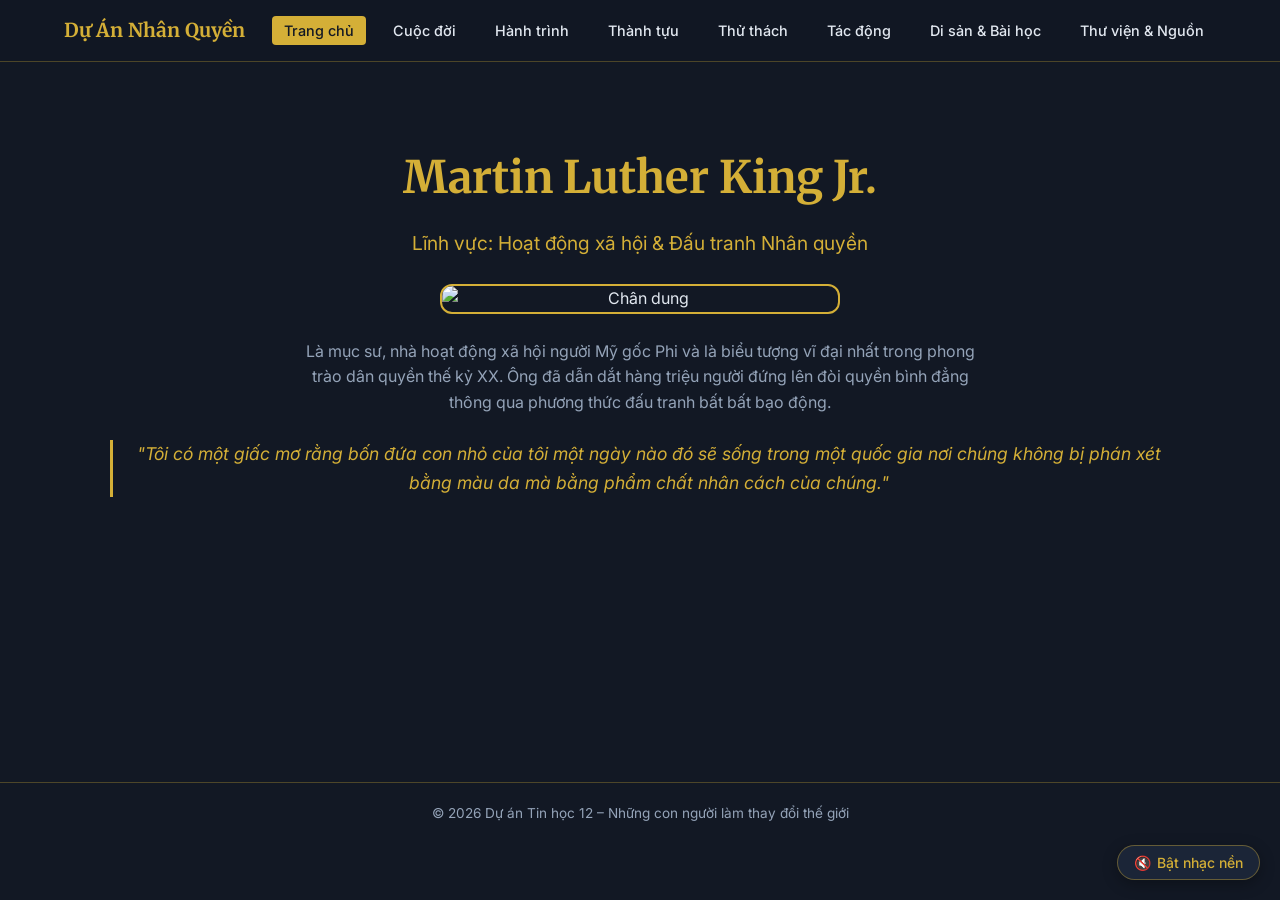
==== index.html @ acc28383 "Add initial HTML structure for project" ====
<!DOCTYPE html>
<html lang="vi">
<head>
    <meta charset="UTF-8">
    <meta name="viewport" content="width=device-width, initial-scale=1.0">
    <title>Martin Luther King Jr. – Một con người làm thay đổi thế giới</title>
    <link href="https://fonts.googleapis.com/css2?family=Inter:wght@400;500;600&family=Merriweather:wght@400;700&display=swap" rel="stylesheet">
    <link rel="stylesheet" href="style.css">
</head>
<body>
    <header>
        <a href="index.html" class="logo">Dự Án Nhân Quyền</a>
        <nav>
            <ul>
                <li><a href="index.html" class="active">Trang chủ</a></li>
                <li><a href="cuocdoi.html">Cuộc đời</a></li>
                <li><a href="hanhtrinh.html">Hành trình</a></li>
                <li><a href="thanhtuu.html">Thành tựu</a></li>
                <li><a href="thuthach.html">Thử thách</a></li>
                <li><a href="tacdong.html">Tác động</a></li>
                <li><a href="disan_baihoc.html">Di sản & Bài học</a></li>
                <li><a href="thuvien_nguon.html">Thư viện & Nguồn</a></li>
            </ul>
        </nav>
    </header>

    <main>
        <section style="text-align: center; padding: 40px 0;">
            <h1 style="font-size: 2.8rem; margin-bottom: 15px;">Martin Luther King Jr.</h1>
            <p style="color: var(--gold); font-size: 1.2rem; margin-bottom: 25px;">Lĩnh vực: Hoạt động xã hội & Đấu tranh Nhân quyền</p>
            <div style="max-width: 400px; margin: 0 auto 25px; border-radius: 12px; overflow: hidden; border: 2px solid var(--gold);">
                <img src="https://images.unsplash.com/photo-1541872703-74c5e44368f9?auto=format&fit=crop&w=600&q=80" alt="Chân dung" style="width:100%; display:block;">
            </div>
            <p style="max-width: 700px; margin: 0 auto 25px; color: var(--text-muted);">
                Là mục sư, nhà hoạt động xã hội người Mỹ gốc Phi và là biểu tượng vĩ đại nhất trong phong trào dân quyền thế kỷ XX. Ông đã dẫn dắt hàng triệu người đứng lên đòi quyền bình đẳng thông qua phương thức đấu tranh bất bất bạo động.
            </p>
            <blockquote style="font-style: italic; color: var(--gold); font-size: 1.1rem; border-left: 3px solid var(--gold); padding-left: 15px; display: inline-block;">
                "Tôi có một giấc mơ rằng bốn đứa con nhỏ của tôi một ngày nào đó sẽ sống trong một quốc gia nơi chúng không bị phán xét bằng màu da mà bằng phẩm chất nhân cách của chúng."
            </blockquote>
        </section>
    </main>

    <footer>&copy; 2026 Dự án Tin học 12 – Những con người làm thay đổi thế giới</footer>

    <!-- THANH NHẠC NỀN & SCRIPT -->
    <div class="bg-music-container">
        <audio id="bg-audio" loop>
            <source src="https://assets.mixkit.co/music/preview/mixkit-serene-view-443.mp3" type="audio/mpeg">
        </audio>
        <button id="music-toggle-btn" class="bg-music-btn" onclick="toggleMusic()">
            <span id="music-icon">🔇</span> <span id="music-text">Bật nhạc nền</span>
        </button>
    </div>
    <script>
        const audio = document.getElementById('bg-audio');
        const musicIcon = document.getElementById('music-icon');
        const musicText = document.getElementById('music-text');
        window.addEventListener('DOMContentLoaded', () => {
            if (localStorage.getItem('bgMusicPlaying') === 'true') {
                audio.play().then(() => { musicIcon.textContent = '🔊'; musicText.textContent = 'Tắt nhạc nền'; }).catch(e=>{});
            }
        });
        function toggleMusic() {
            if (audio.paused) {
                audio.play(); musicIcon.textContent = '🔊'; musicText.textContent = 'Tắt nhạc nền';
                localStorage.setItem('bgMusicPlaying', 'true');
            } else {
                audio.pause(); musicIcon.textContent = '🔇'; musicText.textContent = 'Bật nhạc nền';
                localStorage.setItem('bgMusicPlaying', 'false');
            }
        }
    </script>
</body>
</html>
---- style.css ----
/* --- 1. RESET & BIẾN MÀU (CSS VARIABLES) --- */
* {
    margin: 0;
    padding: 0;
    box-sizing: border-box;
}

:root {
    --bg-dark: #121824;
    --bg-card: rgba(30, 41, 59, 0.75);
    --gold: #D4AF37;
    --gold-light: #E5A93C;
    --text-main: #E2E8F0;
    --text-muted: #94A3B8;
    --border-color: rgba(212, 175, 55, 0.3);
}

body {
    font-family: 'Inter', sans-serif;
    background-color: var(--bg-dark);
    color: var(--text-main);
    line-height: 1.6;
    overflow-x: hidden;
}

h1, h2, h3, h4 {
    font-family: 'Merriweather', serif;
    color: var(--gold);
}

/* --- 2. THANH MENU CHUNG (GLOBAL NAVIGATION BAR) --- */
header {
    position: sticky;
    top: 0;
    z-index: 1000;
    background: rgba(18, 24, 36, 0.9);
    backdrop-filter: blur(12px);
    border-bottom: 1px solid var(--border-color);
    display: flex;
    justify-content: space-between;
    align-items: center;
    padding: 15px 5%;
}

.logo {
    font-size: 1.2rem;
    font-weight: bold;
    color: var(--gold);
    text-decoration: none;
    font-family: 'Merriweather', serif;
}

nav ul {
    display: flex;
    list-style: none;
    gap: 15px;
    flex-wrap: wrap;
}

nav ul li a {
    color: var(--text-main);
    text-decoration: none;
    font-size: 0.9rem;
    font-weight: 500;
    padding: 6px 12px;
    border-radius: 4px;
    transition: all 0.3s ease;
}

nav ul li a:hover, nav ul li a.active {
    background: var(--gold);
    color: var(--bg-dark);
}

/* --- 3. BỐ CỤC CHUNG (CONTAINER & MAIN) --- */
main {
    max-width: 1100px;
    margin: 40px auto;
    padding: 0 20px;
    min-height: 70vh;
}

.section-title {
    text-align: center;
    font-size: 2.2rem;
    margin-bottom: 30px;
    position: relative;
}

.section-title::after {
    content: '';
    display: block;
    width: 60px;
    height: 3px;
    background: var(--gold);
    margin: 10px auto 0;
    border-radius: 2px;
}

/* --- 4. CÁC THÀNH PHẦN ĐẶC THÙ (CARDS, TIMELINE, GALLERY, TABLE) --- */
.card-grid {
    display: grid;
    grid-template-columns: repeat(auto-fit, minmax(280px, 1fr));
    gap: 25px;
    margin-top: 20px;
}

.card {
    background: var(--bg-card);
    backdrop-filter: blur(10px);
    border: 1px solid var(--border-color);
    border-radius: 12px;
    padding: 25px;
    transition: transform 0.3s ease, box-shadow 0.3s ease;
}

.card:hover {
    transform: translateY(-5px);
    box-shadow: 0 10px 25px rgba(212, 175, 55, 0.2);
    border-color: var(--gold);
}

/* Timeline CSS */
.timeline {
    position: relative;
    max-width: 800px;
    margin: 0 auto;
    padding: 20px 0;
}

.timeline::before {
    content: '';
    position: absolute;
    top: 0;
    bottom: 0;
    left: 50%;
    width: 2px;
    background: var(--gold);
    transform: translateX(-50%);
}

.timeline-item {
    padding: 10px 40px;
    position: relative;
    width: 50%;
}

.timeline-item:nth-child(odd) { left: 0; text-align: right; }
.timeline-item:nth-child(even) { left: 50%; text-align: left; }

.timeline-content {
    background: var(--bg-card);
    padding: 20px;
    border-radius: 8px;
    border: 1px solid var(--border-color);
}

/* Gallery CSS */
.gallery-grid {
    display: grid;
    grid-template-columns: repeat(auto-fit, minmax(220px, 1fr));
    gap: 15px;
}

.gallery-item {
    overflow: hidden;
    border-radius: 8px;
    border: 1px solid var(--border-color);
    height: 180px;
}

.gallery-item img {
    width: 100%;
    height: 100%;
    object-fit: cover;
    transition: transform 0.4s ease;
}

.gallery-item:hover img {
    transform: scale(1.1);
}

/* Table CSS */
table {
    width: 100%;
    border-collapse: collapse;
    margin-top: 20px;
    background: var(--bg-card);
    border-radius: 8px;
    overflow: hidden;
}

th, td {
    padding: 12px 15px;
    border-bottom: 1px solid var(--border-color);
    text-align: left;
}

th {
    background: rgba(212, 175, 55, 0.15);
    color: var(--gold);
}

/* --- 5. NÚT ĐIỀU KHIỂN NHẠC NỀN --- */
.bg-music-container {
    position: fixed;
    bottom: 20px;
    right: 20px;
    z-index: 9999;
    background: rgba(30, 41, 59, 0.85);
    backdrop-filter: blur(10px);
    border: 1px solid rgba(212, 175, 55, 0.4);
    border-radius: 50px;
    padding: 8px 16px;
    display: flex;
    align-items: center;
    gap: 10px;
    box-shadow: 0 4px 15px rgba(0, 0, 0, 0.3);
    transition: all 0.3s ease;
}

.bg-music-container:hover {
    border-color: #D4AF37;
    box-shadow: 0 0 20px rgba(212, 175, 55, 0.4);
}

.bg-music-btn {
    background: none;
    border: none;
    color: #D4AF37;
    font-size: 14px;
    cursor: pointer;
    display: flex;
    align-items: center;
    gap: 6px;
    font-family: 'Inter', sans-serif;
    font-weight: 500;
}

/* --- 6. FOOTER & RESPONSIVE --- */
footer {
    text-align: center;
    padding: 20px;
    border-top: 1px solid var(--border-color);
    color: var(--text-muted);
    font-size: 0.85rem;
    margin-top: 50px;
}

@media (max-width: 768px) {
    header { flex-direction: column; gap: 10px; }
    nav ul { justify-content: center; }
    .timeline::before { left: 20px; }
    .timeline-item { width: 100%; padding-left: 50px; text-align: left !important; }
}
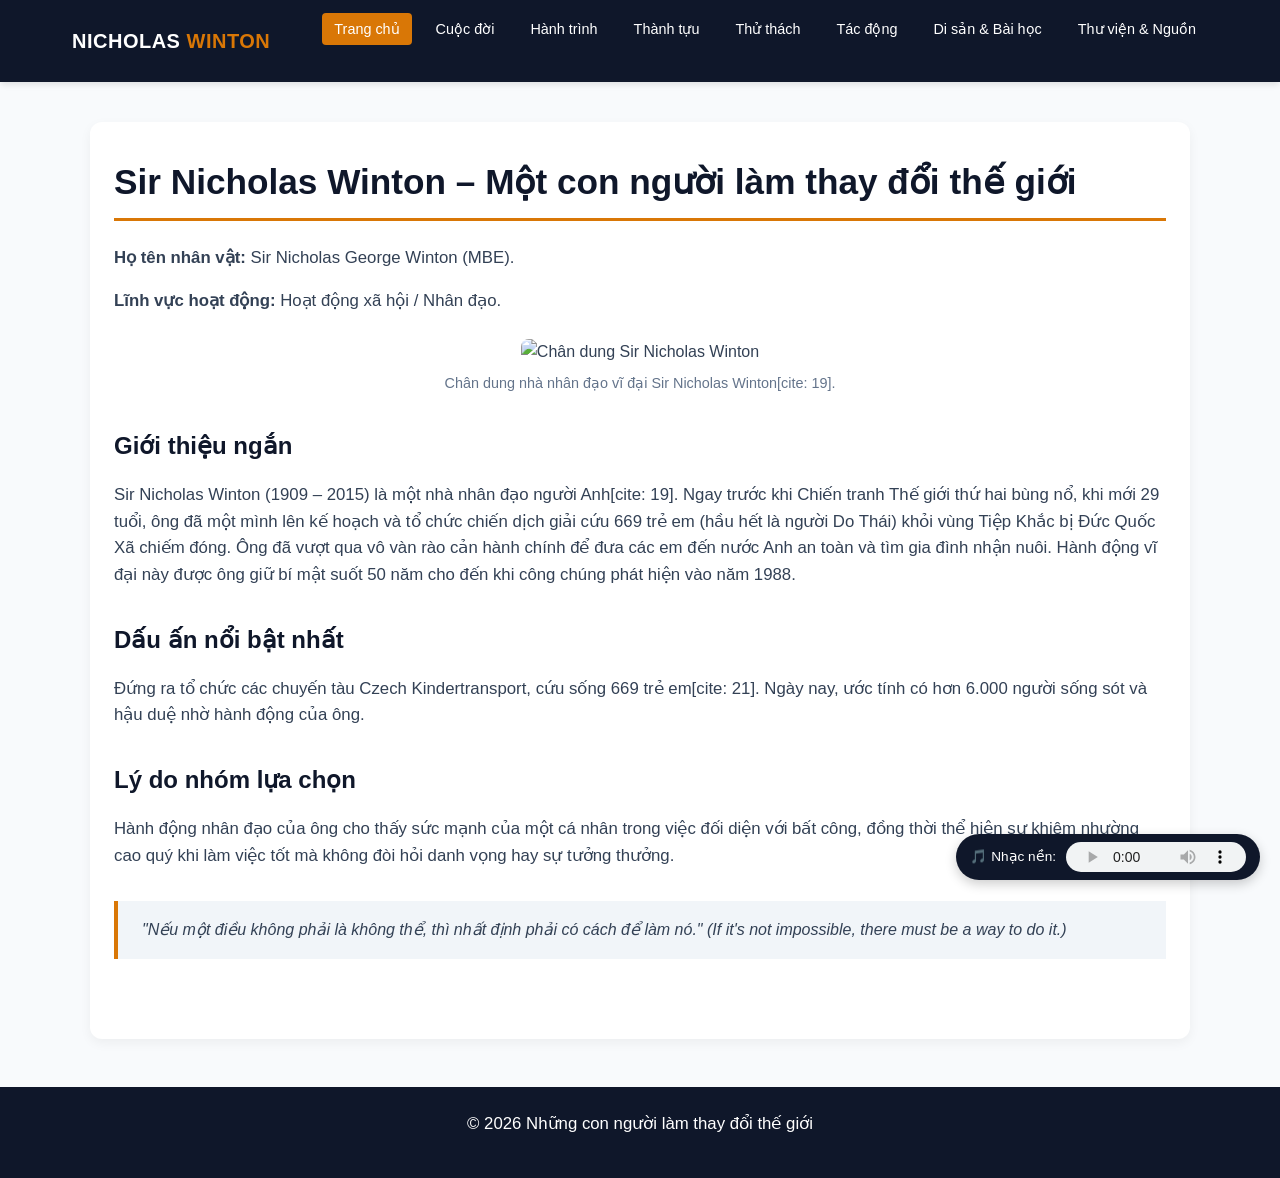
==== commit d5cbbd3a: "Update index.html" ====
--- a/index.html
+++ b/index.html
@@ -3,15 +3,14 @@
 <head>
     <meta charset="UTF-8">
     <meta name="viewport" content="width=device-width, initial-scale=1.0">
-    <title>Martin Luther King Jr. – Một con người làm thay đổi thế giới</title>
-    <link href="https://fonts.googleapis.com/css2?family=Inter:wght@400;500;600&family=Merriweather:wght@400;700&display=swap" rel="stylesheet">
+    <title>Sir Nicholas Winton – Một con người làm thay đổi thế giới</title>
     <link rel="stylesheet" href="style.css">
 </head>
 <body>
     <header>
-        <a href="index.html" class="logo">Dự Án Nhân Quyền</a>
         <nav>
-            <ul>
+            <a href="index.html" class="logo">NICHOLAS <span>WINTON</span></a>
+            <ul class="nav-links">
                 <li><a href="index.html" class="active">Trang chủ</a></li>
                 <li><a href="cuocdoi.html">Cuộc đời</a></li>
                 <li><a href="hanhtrinh.html">Hành trình</a></li>
@@ -25,50 +24,39 @@
     </header>
 
     <main>
-        <section style="text-align: center; padding: 40px 0;">
-            <h1 style="font-size: 2.8rem; margin-bottom: 15px;">Martin Luther King Jr.</h1>
-            <p style="color: var(--gold); font-size: 1.2rem; margin-bottom: 25px;">Lĩnh vực: Hoạt động xã hội & Đấu tranh Nhân quyền</p>
-            <div style="max-width: 400px; margin: 0 auto 25px; border-radius: 12px; overflow: hidden; border: 2px solid var(--gold);">
-                <img src="https://images.unsplash.com/photo-1541872703-74c5e44368f9?auto=format&fit=crop&w=600&q=80" alt="Chân dung" style="width:100%; display:block;">
-            </div>
-            <p style="max-width: 700px; margin: 0 auto 25px; color: var(--text-muted);">
-                Là mục sư, nhà hoạt động xã hội người Mỹ gốc Phi và là biểu tượng vĩ đại nhất trong phong trào dân quyền thế kỷ XX. Ông đã dẫn dắt hàng triệu người đứng lên đòi quyền bình đẳng thông qua phương thức đấu tranh bất bất bạo động.
-            </p>
-            <blockquote style="font-style: italic; color: var(--gold); font-size: 1.1rem; border-left: 3px solid var(--gold); padding-left: 15px; display: inline-block;">
-                "Tôi có một giấc mơ rằng bốn đứa con nhỏ của tôi một ngày nào đó sẽ sống trong một quốc gia nơi chúng không bị phán xét bằng màu da mà bằng phẩm chất nhân cách của chúng."
-            </blockquote>
-        </section>
+        <h1>Sir Nicholas Winton – Một con người làm thay đổi thế giới</h1>
+        <p><strong>Họ tên nhân vật:</strong> Sir Nicholas George Winton (MBE).</p>
+        <p><strong>Lĩnh vực hoạt động:</strong> Hoạt động xã hội / Nhân đạo.</p>
+        
+        <div style="text-align: center; margin: 1.5rem 0;">
+            <img src="images/anhl.jpg" alt="Chân dung Sir Nicholas Winton" style="max-width: 100%; height: 380px; object-fit: cover; border-radius: 8px;">
+            <p style="font-size: 0.9rem; color: #64748b; margin-top: 0.5rem;">Chân dung nhà nhân đạo vĩ đại Sir Nicholas Winton[cite: 19].</p>
+        </div>
+
+        <h2>Giới thiệu ngắn</h2>
+        <p>Sir Nicholas Winton (1909 – 2015) là một nhà nhân đạo người Anh[cite: 19]. Ngay trước khi Chiến tranh Thế giới thứ hai bùng nổ, khi mới 29 tuổi, ông đã một mình lên kế hoạch và tổ chức chiến dịch giải cứu 669 trẻ em (hầu hết là người Do Thái) khỏi vùng Tiệp Khắc bị Đức Quốc Xã chiếm đóng. Ông đã vượt qua vô vàn rào cản hành chính để đưa các em đến nước Anh an toàn và tìm gia đình nhận nuôi. Hành động vĩ đại này được ông giữ bí mật suốt 50 năm cho đến khi công chúng phát hiện vào năm 1988.</p>
+
+        <h2>Dấu ấn nổi bật nhất</h2>
+        <p>Đứng ra tổ chức các chuyến tàu Czech Kindertransport, cứu sống 669 trẻ em[cite: 21]. Ngày nay, ước tính có hơn 6.000 người sống sót và hậu duệ nhờ hành động của ông.</p>
+
+        <h2>Lý do nhóm lựa chọn</h2>
+        <p>Hành động nhân đạo của ông cho thấy sức mạnh của một cá nhân trong việc đối diện với bất công, đồng thời thể hiện sự khiêm nhường cao quý khi làm việc tốt mà không đòi hỏi danh vọng hay sự tưởng thưởng.</p>
+
+        <blockquote style="margin: 2rem 0; padding: 1rem 1.5rem; border-left: 4px solid var(--accent-color); background: #f1f5f9; font-style: italic;">
+            "Nếu một điều không phải là không thể, thì nhất định phải có cách để làm nó." (If it's not impossible, there must be a way to do it.)
+        </blockquote>
     </main>
 
-    <footer>&copy; 2026 Dự án Tin học 12 – Những con người làm thay đổi thế giới</footer>
+    <div class="audio-widget">
+        <span>🎵 Nhạc nền:</span>
+        <audio controls loop>
+            <source src="juraganvisi-light-whimsical-instrumental-with-playful-rhythms-v2-404307.mp3" type="audio/mpeg">
+            Trình duyệt của bạn không hỗ trợ thẻ audio.
+        </audio>
+    </div>
 
-    <!-- THANH NHẠC NỀN & SCRIPT -->
-    <div class="bg-music-container">
-        <audio id="bg-audio" loop>
-            <source src="https://assets.mixkit.co/music/preview/mixkit-serene-view-443.mp3" type="audio/mpeg">
-        </audio>
-        <button id="music-toggle-btn" class="bg-music-btn" onclick="toggleMusic()">
-            <span id="music-icon">🔇</span> <span id="music-text">Bật nhạc nền</span>
-        </button>
-    </div>
-    <script>
-        const audio = document.getElementById('bg-audio');
-        const musicIcon = document.getElementById('music-icon');
-        const musicText = document.getElementById('music-text');
-        window.addEventListener('DOMContentLoaded', () => {
-            if (localStorage.getItem('bgMusicPlaying') === 'true') {
-                audio.play().then(() => { musicIcon.textContent = '🔊'; musicText.textContent = 'Tắt nhạc nền'; }).catch(e=>{});
-            }
-        });
-        function toggleMusic() {
-            if (audio.paused) {
-                audio.play(); musicIcon.textContent = '🔊'; musicText.textContent = 'Tắt nhạc nền';
-                localStorage.setItem('bgMusicPlaying', 'true');
-            } else {
-                audio.pause(); musicIcon.textContent = '🔇'; musicText.textContent = 'Bật nhạc nền';
-                localStorage.setItem('bgMusicPlaying', 'false');
-            }
-        }
-    </script>
+    <footer>
+        <p>&copy; 2026 Những con người làm thay đổi thế giới</p>
+    </footer>
 </body>
 </html>
--- a/style.css
+++ b/style.css
@@ -1,255 +1,277 @@
-/* --- 1. RESET & BIẾN MÀU (CSS VARIABLES) --- */
+/* --- BIẾN VÀ CẤU HÌNH CHUNG --- */
+:root {
+    --primary-color: #0f172a; /* Xanh than lịch sử, trang trọng */
+    --accent-color: #d97706;  /* Vàng đồng / Ánh sáng hy vọng */
+    --bg-color: #f8fafc;      /* Trắng ngà nhạt */
+    --text-color: #334155;    /* Xám đậm dễ đọc */
+    --white: #ffffff;
+    --transition: all 0.3s ease;
+}
+
 * {
     margin: 0;
     padding: 0;
     box-sizing: border-box;
 }
 
-:root {
-    --bg-dark: #121824;
-    --bg-card: rgba(30, 41, 59, 0.75);
-    --gold: #D4AF37;
-    --gold-light: #E5A93C;
-    --text-main: #E2E8F0;
-    --text-muted: #94A3B8;
-    --border-color: rgba(212, 175, 55, 0.3);
-}
-
 body {
-    font-family: 'Inter', sans-serif;
-    background-color: var(--bg-dark);
-    color: var(--text-main);
+    font-family: 'Inter', sans-serif, Arial, sans-serif;
+    background-color: var(--bg-color);
+    color: var(--text-color);
     line-height: 1.6;
-    overflow-x: hidden;
-}
-
-h1, h2, h3, h4 {
-    font-family: 'Merriweather', serif;
-    color: var(--gold);
-}
-
-/* --- 2. THANH MENU CHUNG (GLOBAL NAVIGATION BAR) --- */
+}
+
+/* --- THANH MENU CHUNG --- */
 header {
+    background-color: var(--primary-color);
     position: sticky;
     top: 0;
     z-index: 1000;
-    background: rgba(18, 24, 36, 0.9);
-    backdrop-filter: blur(12px);
-    border-bottom: 1px solid var(--border-color);
+    box-shadow: 0 4px 6px -1px rgba(0, 0, 0, 0.1);
+}
+
+nav {
+    max-width: 1200px;
+    margin: 0 auto;
     display: flex;
     justify-content: space-between;
     align-items: center;
-    padding: 15px 5%;
+    padding: 1rem 2rem;
 }
 
 .logo {
-    font-size: 1.2rem;
+    color: var(--white);
+    font-size: 1.25rem;
     font-weight: bold;
-    color: var(--gold);
     text-decoration: none;
-    font-family: 'Merriweather', serif;
-}
-
-nav ul {
+    letter-spacing: 0.5px;
+}
+
+.logo span {
+    color: var(--accent-color);
+}
+
+.nav-links {
+    list-style: none;
     display: flex;
-    list-style: none;
-    gap: 15px;
+    gap: 0.75rem;
     flex-wrap: wrap;
 }
 
-nav ul li a {
-    color: var(--text-main);
+.nav-links a {
+    color: var(--white);
     text-decoration: none;
     font-size: 0.9rem;
-    font-weight: 500;
-    padding: 6px 12px;
+    padding: 0.5rem 0.75rem;
     border-radius: 4px;
-    transition: all 0.3s ease;
-}
-
-nav ul li a:hover, nav ul li a.active {
-    background: var(--gold);
-    color: var(--bg-dark);
-}
-
-/* --- 3. BỐ CỤC CHUNG (CONTAINER & MAIN) --- */
+    transition: var(--transition);
+}
+
+.nav-links a:hover, .nav-links a.active {
+    background-color: var(--accent-color);
+    color: var(--white);
+}
+
+/* --- KHUNG NỘI DUNG CHÍNH --- */
 main {
     max-width: 1100px;
-    margin: 40px auto;
-    padding: 0 20px;
-    min-height: 70vh;
-}
-
-.section-title {
-    text-align: center;
+    margin: 2.5rem auto;
+    padding: 2rem 1.5rem;
+    background: var(--white);
+    border-radius: 12px;
+    box-shadow: 0 4px 12px rgba(0, 0, 0, 0.05);
+    padding-bottom: 3rem;
+}
+
+h1 {
+    color: var(--primary-color);
     font-size: 2.2rem;
-    margin-bottom: 30px;
-    position: relative;
-}
-
-.section-title::after {
-    content: '';
-    display: block;
-    width: 60px;
-    height: 3px;
-    background: var(--gold);
-    margin: 10px auto 0;
-    border-radius: 2px;
-}
-
-/* --- 4. CÁC THÀNH PHẦN ĐẶC THÙ (CARDS, TIMELINE, GALLERY, TABLE) --- */
+    margin-bottom: 1.5rem;
+    border-bottom: 3px solid var(--accent-color);
+    padding-bottom: 0.5rem;
+}
+
+h2 {
+    color: var(--primary-color);
+    font-size: 1.5rem;
+    margin-top: 2rem;
+    margin-bottom: 1rem;
+}
+
+p {
+    margin-bottom: 1rem;
+    font-size: 1.05rem;
+}
+
+ul, ol {
+    margin-left: 1.5rem;
+    margin-bottom: 1rem;
+}
+
+li {
+    margin-bottom: 0.5rem;
+}
+
+/* --- HIỆU ỨNG THẺ (CARD GRID) --- */
 .card-grid {
     display: grid;
-    grid-template-columns: repeat(auto-fit, minmax(280px, 1fr));
-    gap: 25px;
-    margin-top: 20px;
+    grid-template-columns: repeat(auto-fit, minmax(300px, 1fr));
+    gap: 1.5rem;
+    margin-top: 1.5rem;
 }
 
 .card {
-    background: var(--bg-card);
-    backdrop-filter: blur(10px);
-    border: 1px solid var(--border-color);
-    border-radius: 12px;
-    padding: 25px;
-    transition: transform 0.3s ease, box-shadow 0.3s ease;
+    background: #fff;
+    border: 1px solid #e2e8f0;
+    border-radius: 8px;
+    padding: 1.5rem;
+    box-shadow: 0 2px 4px rgba(0,0,0,0.02);
+    transition: var(--transition);
 }
 
 .card:hover {
     transform: translateY(-5px);
-    box-shadow: 0 10px 25px rgba(212, 175, 55, 0.2);
-    border-color: var(--gold);
-}
-
-/* Timeline CSS */
+    box-shadow: 0 10px 15px -3px rgba(0,0,0,0.1);
+    border-color: var(--accent-color);
+}
+
+/* --- DÒNG THỜI GIAN (TIMELINE) --- */
 .timeline {
     position: relative;
-    max-width: 800px;
-    margin: 0 auto;
-    padding: 20px 0;
-}
-
-.timeline::before {
+    margin: 2rem 0;
+    padding-left: 2rem;
+    border-left: 3px solid var(--accent-color);
+}
+
+.timeline-item {
+    margin-bottom: 2rem;
+    position: relative;
+}
+
+.timeline-item::before {
     content: '';
     position: absolute;
-    top: 0;
-    bottom: 0;
-    left: 50%;
-    width: 2px;
-    background: var(--gold);
-    transform: translateX(-50%);
-}
-
-.timeline-item {
-    padding: 10px 40px;
-    position: relative;
-    width: 50%;
-}
-
-.timeline-item:nth-child(odd) { left: 0; text-align: right; }
-.timeline-item:nth-child(even) { left: 50%; text-align: left; }
-
-.timeline-content {
-    background: var(--bg-card);
-    padding: 20px;
-    border-radius: 8px;
-    border: 1px solid var(--border-color);
-}
-
-/* Gallery CSS */
+    left: -2.38rem;
+    top: 0.25rem;
+    width: 12px;
+    height: 12px;
+    border-radius: 50%;
+    background: var(--primary-color);
+    border: 2px solid var(--accent-color);
+}
+
+.timeline-date {
+    font-weight: bold;
+    color: var(--accent-color);
+    margin-bottom: 0.25rem;
+}
+
+/* --- THƯ VIỆN ẢNH (GALLERY) --- */
 .gallery-grid {
     display: grid;
     grid-template-columns: repeat(auto-fit, minmax(220px, 1fr));
-    gap: 15px;
+    gap: 1.5rem;
+    margin: 1.5rem 0;
 }
 
 .gallery-item {
-    overflow: hidden;
+    background: #f8fafc;
+    border: 1px solid #e2e8f0;
+    padding: 0.75rem;
     border-radius: 8px;
-    border: 1px solid var(--border-color);
-    height: 180px;
+    text-align: center;
 }
 
 .gallery-item img {
     width: 100%;
-    height: 100%;
+    height: 160px;
     object-fit: cover;
-    transition: transform 0.4s ease;
-}
-
-.gallery-item:hover img {
-    transform: scale(1.1);
-}
-
-/* Table CSS */
+    border-radius: 6px;
+    transition: var(--transition);
+}
+
+.gallery-item img:hover {
+    transform: scale(1.03);
+    box-shadow: 0 6px 12px rgba(0,0,0,0.15);
+}
+
+.gallery-caption {
+    font-size: 0.85rem;
+    color: var(--text-color);
+    margin-top: 0.5rem;
+    font-weight: 500;
+}
+
+/* --- BẢNG BIỂU --- */
 table {
     width: 100%;
     border-collapse: collapse;
-    margin-top: 20px;
-    background: var(--bg-card);
-    border-radius: 8px;
-    overflow: hidden;
+    margin-top: 1.5rem;
+}
+
+table, th, td {
+    border: 1px solid #cbd5e1;
 }
 
 th, td {
-    padding: 12px 15px;
-    border-bottom: 1px solid var(--border-color);
+    padding: 0.75rem 1rem;
     text-align: left;
 }
 
 th {
-    background: rgba(212, 175, 55, 0.15);
-    color: var(--gold);
-}
-
-/* --- 5. NÚT ĐIỀU KHIỂN NHẠC NỀN --- */
-.bg-music-container {
+    background-color: var(--primary-color);
+    color: var(--white);
+}
+
+tr:nth-child(even) {
+    background-color: #f1f5f9;
+}
+
+/* --- TRÌNH PHÁT NHẠC NỀN GÓC MÀN HÌNH --- */
+.audio-widget {
     position: fixed;
     bottom: 20px;
     right: 20px;
-    z-index: 9999;
-    background: rgba(30, 41, 59, 0.85);
-    backdrop-filter: blur(10px);
-    border: 1px solid rgba(212, 175, 55, 0.4);
-    border-radius: 50px;
-    padding: 8px 16px;
+    background: var(--primary-color);
+    color: var(--white);
+    padding: 8px 14px;
+    border-radius: 30px;
+    box-shadow: 0 4px 12px rgba(0,0,0,0.2);
     display: flex;
     align-items: center;
     gap: 10px;
-    box-shadow: 0 4px 15px rgba(0, 0, 0, 0.3);
-    transition: all 0.3s ease;
-}
-
-.bg-music-container:hover {
-    border-color: #D4AF37;
-    box-shadow: 0 0 20px rgba(212, 175, 55, 0.4);
-}
-
-.bg-music-btn {
-    background: none;
-    border: none;
-    color: #D4AF37;
-    font-size: 14px;
-    cursor: pointer;
-    display: flex;
-    align-items: center;
-    gap: 6px;
-    font-family: 'Inter', sans-serif;
-    font-weight: 500;
-}
-
-/* --- 6. FOOTER & RESPONSIVE --- */
+    z-index: 9999;
+    font-size: 0.85rem;
+}
+
+.audio-widget audio {
+    height: 30px;
+    width: 180px;
+}
+
+/* --- CHÂN TRANG --- */
 footer {
     text-align: center;
-    padding: 20px;
-    border-top: 1px solid var(--border-color);
-    color: var(--text-muted);
-    font-size: 0.85rem;
-    margin-top: 50px;
-}
-
+    padding: 1.5rem;
+    background-color: var(--primary-color);
+    color: var(--white);
+    margin-top: 3rem;
+    font-size: 0.9rem;
+}
+
+/* --- RESPONSIVE CHO DI ĐỘNG --- */
 @media (max-width: 768px) {
-    header { flex-direction: column; gap: 10px; }
-    nav ul { justify-content: center; }
-    .timeline::before { left: 20px; }
-    .timeline-item { width: 100%; padding-left: 50px; text-align: left !important; }
-}
+    nav {
+        flex-direction: column;
+        gap: 1rem;
+    }
+    .nav-links {
+        justify-content: center;
+    }
+    .audio-widget {
+        bottom: 10px;
+        right: 10px;
+        left: 10px;
+        justify-content: center;
+    }
+}
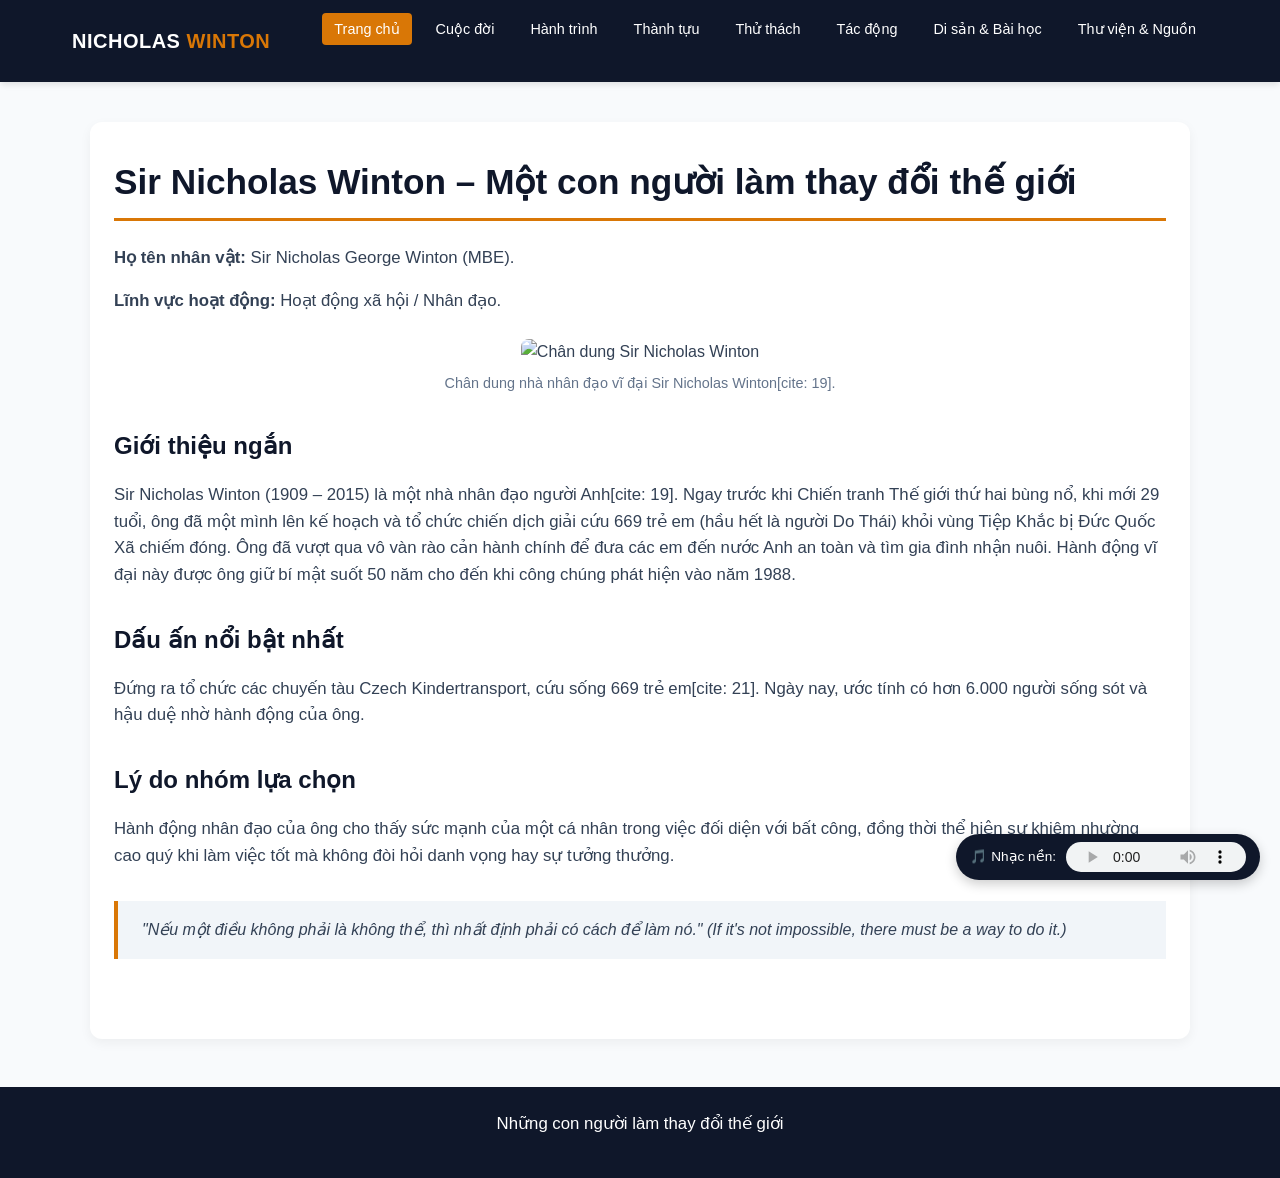
==== commit d2828a37: "Remove copyright symbol from footer text" ====
--- a/index.html
+++ b/index.html
@@ -56,7 +56,7 @@
     </div>
 
     <footer>
-        <p>&copy; 2026 Những con người làm thay đổi thế giới</p>
+        <p>Những con người làm thay đổi thế giới</p>
     </footer>
 </body>
 </html>
